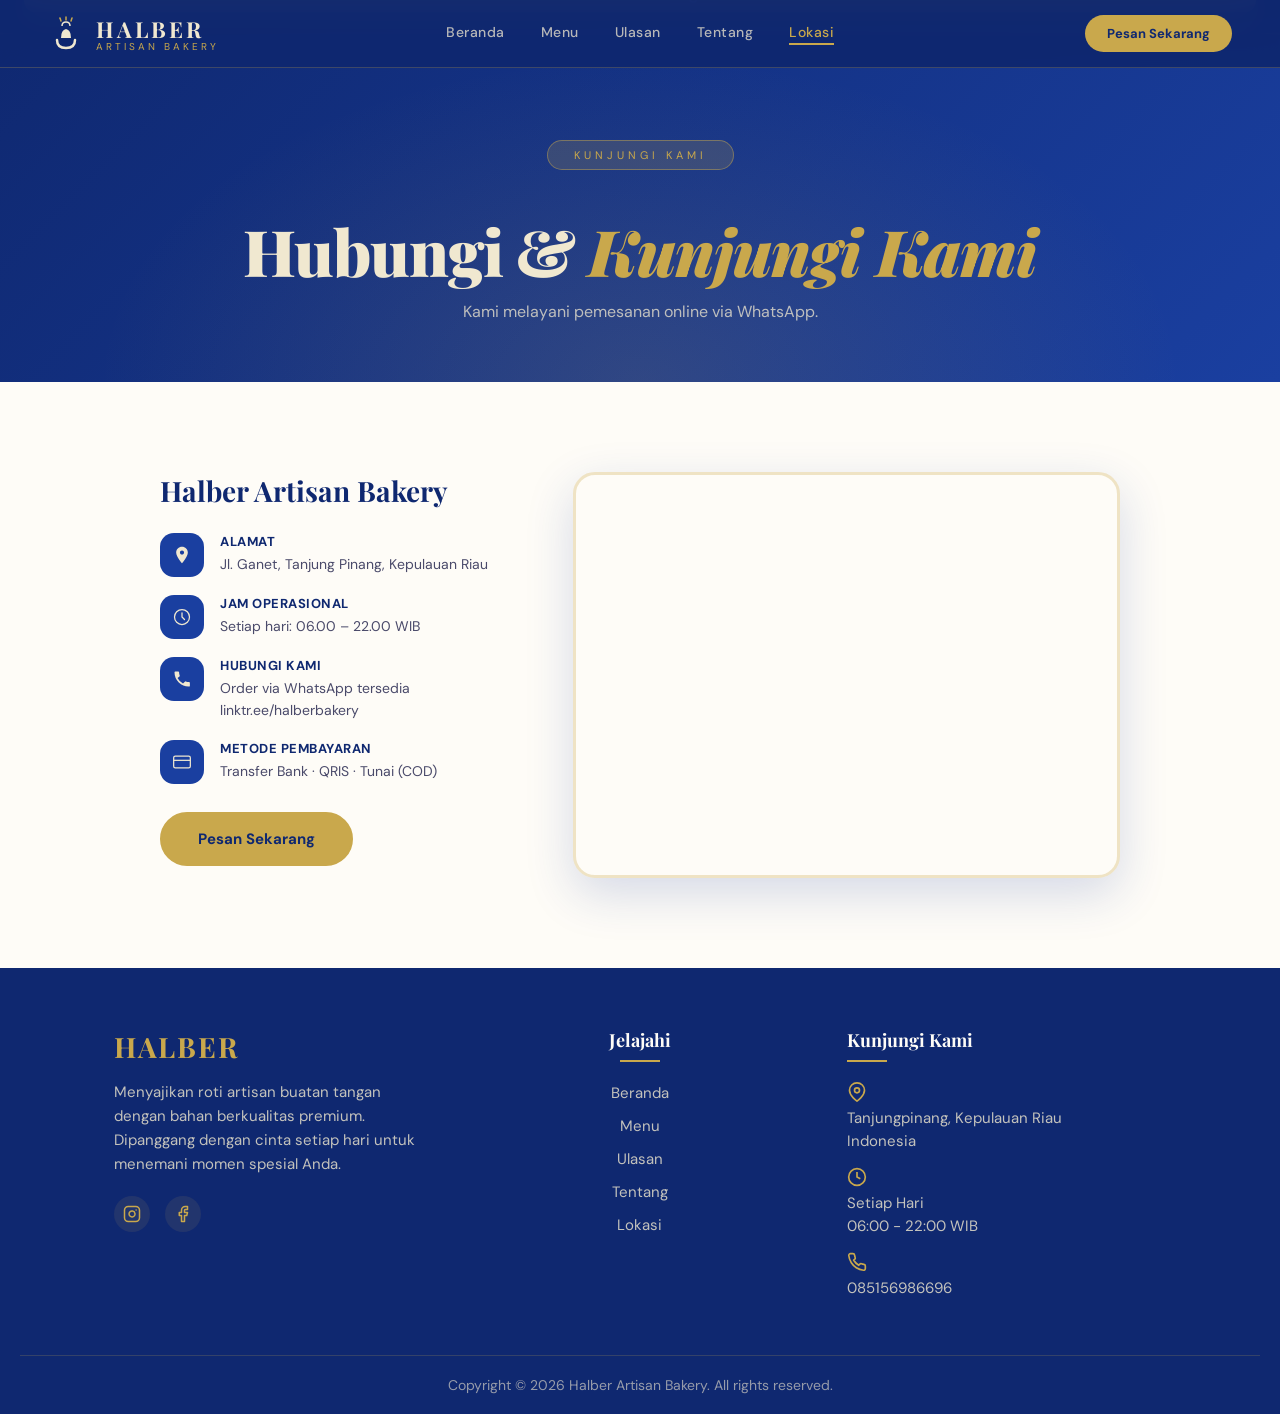
==== halber-bakery/frontend/lokasi.html @ 2d057ca2 "Upload all files" ====
<!DOCTYPE html>
<html lang="id">
<head>
  <meta charset="UTF-8">
  <meta name="viewport" content="width=device-width, initial-scale=1.0">
  <title>Lokasi – Halber Artisan Bakery</title>
  <link href="https://fonts.googleapis.com/css2?family=Playfair+Display:ital,wght@0,400;0,600;0,700;0,900;1,700&family=DM+Sans:wght@300;400;500;600&display=swap" rel="stylesheet">
  <link rel="stylesheet" href="style.css">
</head>
<body>

<div class="page-transition" id="pageTransition"></div>

<!-- ===== NAVBAR ===== -->
<nav id="navbar" class="scrolled">
  <div class="nav-logo">
    <svg viewBox="0 0 36 36" fill="none" xmlns="http://www.w3.org/2000/svg">
      <path d="M9 24 Q9 32 18 32 Q27 32 27 24" stroke="#f0e8d0" stroke-width="2.5" fill="none" stroke-linecap="round"/>
      <path d="M13 22 Q13 14 18 13 Q23 14 23 22" fill="#f0e8d0"/>
      <path d="M14 10 Q14 6 18 6 Q22 6 22 10" stroke="#f0e8d0" stroke-width="1.5" fill="none"/>
      <line x1="13" y1="5" x2="12" y2="2" stroke="#c9a84c" stroke-width="1.5" stroke-linecap="round"/>
      <line x1="18" y1="4" x2="18" y2="1" stroke="#c9a84c" stroke-width="1.5" stroke-linecap="round"/>
      <line x1="23" y1="5" x2="24" y2="2" stroke="#c9a84c" stroke-width="1.5" stroke-linecap="round"/>
    </svg>
    <div>
      <div class="nav-logo-text"><a href="index.html">HALBER</a></div>
      <span class="nav-logo-sub">Artisan Bakery</span>
    </div>
  </div>
  <div class="nav-links">
    <a href="index.html">Beranda</a>
    <a href="menu.html">Menu</a>
    <a href="ulasan.php">Ulasan</a>
    <a href="tentang.html">Tentang</a>
    <a href="lokasi.html" class="active">Lokasi</a>
  </div>
  <a href="menu.html" class="nav-order-btn">Pesan Sekarang</a>
  <button class="hamburger" id="hamburger" onclick="toggleMobileMenu()">
    <span></span><span></span><span></span>
  </button>
</nav>

<!-- Mobile Menu -->
<div class="mobile-menu" id="mobileMenu">
  <a href="index.html" onclick="toggleMobileMenu()">Beranda</a>
  <a href="menu.html" onclick="toggleMobileMenu()">Menu</a>
  <a href="ulasan.php" onclick="toggleMobileMenu()">Ulasan</a>
  <a href="tentang.html" onclick="toggleMobileMenu()">Tentang</a>
  <a href="lokasi.html" onclick="toggleMobileMenu()">Lokasi</a>
  <a href="menu.html" class="mobile-order-btn" onclick="toggleMobileMenu()">Pesan Sekarang</a>
</div>

<!-- ===== PAGE HEADER ===== -->
<div class="page-header">
  <div class="page-header-content">
    <div class="hero-badge">Kunjungi Kami</div>
    <h1 class="page-title">Hubungi &amp; <span>Kunjungi Kami</span></h1>
    <p>Kami melayani pemesanan online via WhatsApp.</p>
  </div>
</div>

<!-- ===== LOKASI ===== -->
<section class="section">
  <div class="lokasi-wrapper">
    <div class="lokasi-info">
      <h3>Halber Artisan Bakery</h3>
      <div class="lokasi-detail">
        <div class="lokasi-row">
          <div class="lokasi-icon">
            <svg viewBox="0 0 24 24" fill="none" width="20" height="20"><path d="M12 2C8.13 2 5 5.13 5 9c0 5.25 7 13 7 13s7-7.75 7-13c0-3.87-3.13-7-7-7zm0 9.5c-1.38 0-2.5-1.12-2.5-2.5s1.12-2.5 2.5-2.5 2.5 1.12 2.5 2.5-1.12 2.5-2.5 2.5z" fill="#f0e8d0"/></svg>
          </div>
          <div class="lokasi-text">
            <strong>Alamat</strong>
            <span>Jl. Ganet, Tanjung Pinang, Kepulauan Riau</span>
          </div>
        </div>
        <div class="lokasi-row">
          <div class="lokasi-icon">
            <svg viewBox="0 0 24 24" fill="none" width="20" height="20"><circle cx="12" cy="12" r="9" stroke="#f0e8d0" stroke-width="1.5"/><path d="M12 7v5l3 3" stroke="#f0e8d0" stroke-width="1.5" stroke-linecap="round"/></svg>
          </div>
          <div class="lokasi-text">
            <strong>Jam Operasional</strong>
            <span>Setiap hari: 06.00 – 22.00 WIB</span>
          </div>
        </div>
        <div class="lokasi-row">
          <div class="lokasi-icon">
            <svg viewBox="0 0 24 24" fill="none" width="20" height="20"><path d="M6.62 10.79a15.05 15.05 0 006.59 6.59l2.2-2.2a1 1 0 011.11-.27c1.22.49 2.55.76 3.93.76a1 1 0 011 1V20a1 1 0 01-1 1A17 17 0 013 4a1 1 0 011-1h3.5a1 1 0 011 1c0 1.38.27 2.71.76 3.93a1 1 0 01-.27 1.11l-2.37 1.75z" fill="#f0e8d0"/></svg>
          </div>
          <div class="lokasi-text">
            <strong>Hubungi Kami</strong>
            <span>Order via WhatsApp tersedia<br>linktr.ee/halberbakery</span>
          </div>
        </div>
        <div class="lokasi-row">
          <div class="lokasi-icon">
            <svg viewBox="0 0 24 24" fill="none" width="20" height="20"><rect x="2" y="5" width="20" height="14" rx="2" stroke="#f0e8d0" stroke-width="1.5"/><path d="M2 10h20" stroke="#f0e8d0" stroke-width="1.5"/></svg>
          </div>
          <div class="lokasi-text">
            <strong>Metode Pembayaran</strong>
            <span>Transfer Bank · QRIS · Tunai (COD)</span>
          </div>
        </div>
      </div>
      <a href="menu.html" class="btn-primary" style="display:inline-flex;margin-top:28px">Pesan Sekarang</a>
    </div>

    <div class="map-container">
      <iframe
        src="https://www.google.com/maps/embed?pb=!1m18!1m12!1m3!1d3989.2922194348907!2d104.5195746!3d0.9304656999999997!2m3!1f0!2f0!3f0!3m2!1i1024!2i768!4f13.1!3m3!1m2!1s0x31d96d0a3938d985%3A0x7a81a70fbbac5094!2sHalber%20Bakery!5e0!3m2!1sen!2sid!4v1778661014169!5m2!1sen!2sid"
        width="600"
        height="450"
        style="border:0;"
        allowfullscreen=""
        loading="lazy"
        referrerpolicy="no-referrer-when-downgrade">
      </iframe>
    </div>
  </div>
</section>

<!-- ===== FOOTER ===== -->
<footer class="footer-v1">
    <div class="footer-v1-container">
        <!-- Kolom 1: Brand -->
        <div class="footer-v1-brand">
            <div class="brand-name">HALBER</div>
            <p>Menyajikan roti artisan buatan tangan dengan bahan berkualitas premium. Dipanggang dengan cinta setiap hari untuk menemani momen spesial Anda.</p>
            <div class="footer-v1-social">
                <a href="https://www.instagram.com/halber.bakery?igsh=eXBrZzNwNzhwYWN6" aria-label="Instagram">
                    <svg viewBox="0 0 24 24" width="18" height="18" stroke="currentColor" stroke-width="2" fill="none" stroke-linecap="round" stroke-linejoin="round"><rect x="2" y="2" width="20" height="20" rx="5" ry="5"></rect><path d="M16 11.37A4 4 0 1 1 12.63 8 4 4 0 0 1 16 11.37z"></path><line x1="17.5" y1="6.5" x2="17.51" y2="6.5"></line></svg>
                </a>
                <a href="#" aria-label="Facebook">
                    <svg viewBox="0 0 24 24" width="18" height="18" stroke="currentColor" stroke-width="2" fill="none" stroke-linecap="round" stroke-linejoin="round"><path d="M18 2h-3a5 5 0 0 0-5 5v3H7v4h3v8h4v-8h3l1-4h-4V7a1 1 0 0 1 1-1h3z"></path></svg>
                </a>
            </div>
        </div>

        <!-- Kolom 2: Tautan Cepat -->
        <div class="footer-v1-col footer-col-middle">
            <h4>Jelajahi</h4>
            <ul class="footer-v1-links">
                <li><a href="index.html">Beranda</a></li>
                <li><a href="menu.html">Menu</a></li>
                <li><a href="ulasan.php">Ulasan</a></li>
                <li><a href="tentang.html">Tentang</a></li>
                <li><a href="lokasi.html">Lokasi</a></li>
            </ul>
        </div>

        <!-- Kolom 3: Kontak & Info -->
        <div class="footer-v1-col">
            <h4>Kunjungi Kami</h4>
            <div class="footer-v1-info">
                <svg viewBox="0 0 24 24"><path d="M21 10c0 7-9 13-9 13s-9-6-9-13a9 9 0 0 1 18 0z"></path><circle cx="12" cy="10" r="3"></circle></svg>
                <p>Tanjungpinang, Kepulauan Riau<br>Indonesia</p>
            </div>
            <div class="footer-v1-info">
                <svg viewBox="0 0 24 24"><circle cx="12" cy="12" r="10"></circle><polyline points="12 6 12 12 16 14"></polyline></svg>
                <p>Setiap Hari<br>06:00 - 22:00 WIB</p>
            </div>
            <div class="footer-v1-info">
                <svg viewBox="0 0 24 24"><path d="M22 16.92v3a2 2 0 0 1-2.18 2 19.79 19.79 0 0 1-8.63-3.07 19.5 19.5 0 0 1-6-6 19.79 19.79 0 0 1-3.07-8.67A2 2 0 0 1 4.11 2h3a2 2 0 0 1 2 1.72 12.84 12.84 0 0 0 .7 2.81 2 2 0 0 1-.45 2.11L8.09 9.91a16 16 0 0 0 6 6l1.27-1.27a2 2 0 0 1 2.11-.45 12.84 12.84 0 0 0 2.81.7A2 2 0 0 1 22 16.92z"></path></svg>
                <p>085156986696</p>
            </div>
        </div>
    </div>

    <div class="footer-v1-bottom">
        <p>Copyright &copy; 2026 Halber Artisan Bakery. All rights reserved.</p>
    </div>
</footer>


<script src="script.js"></script>
</body>
</html>
---- halber-bakery/frontend/style.css ----
/* ============================================================
   VARIABLES & RESET
   ============================================================ */
:root {
  --blue:       #1a3fa0;
  --blue-dark:  #0f2870;
  --blue-light: #2952c8;
  --cream:      #f0e8d0;
  --cream-dark: #d9c99a;
  --gold:       #c9a84c;
  --gold-light: #e8c96a;
  --white:      #fefcf7;
  --text-dark:  #1a1a2e;
  --text-mid:   #4a4a6a;
  --shadow:     0 4px 24px rgba(26, 63, 160, 0.10);
  --shadow-lg:  0 16px 48px rgba(26, 63, 160, 0.18);
}

* {
  margin: 0;
  padding: 0;
  box-sizing: border-box;
}

body {
  font-family: 'DM Sans', sans-serif;
  background: var(--white);
  color: var(--text-dark);
  overflow-x: hidden;
}

::-webkit-scrollbar       { width: 6px; }
::-webkit-scrollbar-track { background: #f0f0f0; }
::-webkit-scrollbar-thumb { background: var(--blue); border-radius: 3px; }

/* ============================================================
   NAVBAR
   ============================================================ */
nav {
  position: fixed;
  top: 0;
  width: 100%;
  z-index: 1000;
  background: rgba(15, 40, 112, 0.97);
  backdrop-filter: blur(14px);
  padding: 14px 48px;
  display: flex;
  align-items: center;
  justify-content: space-between;
  border-bottom: 1px solid rgba(201, 168, 76, 0.25);
  transition: all 0.3s;
}
nav.scrolled {
  background: rgba(10, 28, 80, 0.99);
  box-shadow: 0 4px 24px rgba(0, 0, 0, 0.25);
}

.nav-logo {
  display: flex;
  align-items: center;
  gap: 12px;
  cursor: pointer;
}
.nav-logo svg { width: 36px; height: 36px; }

.nav-logo-text {
  font-family: 'Playfair Display', serif;
  color: var(--cream);
  font-size: 22px;
  font-weight: 700;
  letter-spacing: 3px;
}
.nav-logo-text a { text-decoration: none; color: inherit; }

.nav-logo-sub {
  color: var(--gold);
  font-size: 10px;
  letter-spacing: 3px;
  text-transform: uppercase;
  display: block;
  margin-top: -4px;
}

.nav-links {
  display: flex;
  gap: 36px;
  position: absolute;
  left: 50%;
  transform: translateX(-50%);
}
.nav-links a {
  color: rgba(240, 232, 208, 0.75);
  text-decoration: none;
  font-size: 14px;
  font-weight: 500;
  letter-spacing: 0.5px;
  transition: color 0.2s;
  position: relative;
  padding-bottom: 4px;
}
.nav-links a::after {
  content: '';
  position: absolute;
  bottom: 0;
  left: 0;
  width: 0;
  height: 2px;
  background: var(--gold);
  transition: width 0.25s;
}
.nav-links a:hover::after,
.nav-links a.active::after { width: 100%; }
.nav-links a:hover,
.nav-links a.active       { color: var(--gold); }

.nav-order-btn {
  background: var(--gold);
  color: var(--blue-dark);
  padding: 10px 22px;
  border-radius: 30px;
  font-weight: 700;
  font-size: 13px;
  text-decoration: none;
  transition: all 0.2s;
  white-space: nowrap;
}
.nav-order-btn:hover {
  background: var(--gold-light);
  transform: translateY(-1px);
}

/* Hamburger */
.hamburger {
  display: none;
  flex-direction: column;
  gap: 5px;
  background: none;
  border: none;
  cursor: pointer;
  padding: 4px;
}
.hamburger span {
  display: block;
  width: 24px;
  height: 2px;
  background: var(--cream);
  border-radius: 2px;
  transition: all 0.3s;
}
.hamburger.open span:nth-child(1) { transform: rotate(45deg) translate(5px, 5px); }
.hamburger.open span:nth-child(2) { opacity: 0; }
.hamburger.open span:nth-child(3) { transform: rotate(-45deg) translate(5px, -5px); }

/* Mobile Menu */
.mobile-menu {
  position: fixed;
  top: 68px;
  left: 0;
  right: 0;
  z-index: 999;
  background: var(--blue-dark);
  padding: 20px 24px;
  display: flex;
  flex-direction: column;
  gap: 12px;
  transform: translateY(-110%);
  transition: transform 0.3s ease;
  border-bottom: 2px solid rgba(201, 168, 76, 0.3);
}
.mobile-menu.open { transform: translateY(0); }
.mobile-menu a {
  color: var(--cream);
  text-decoration: none;
  font-size: 16px;
  font-weight: 500;
  padding: 8px 0;
  border-bottom: 1px solid rgba(255, 255, 255, 0.08);
}

.mobile-order-btn {
  background: var(--gold);
  color: var(--blue-dark);
  border: none;
  cursor: pointer;
  padding: 12px 20px;
  border-radius: 12px;
  font-weight: 700;
  font-size: 15px;
  text-align: center;
  text-decoration: none;
  margin-top: 4px;
  font-family: 'DM Sans', sans-serif;
}

/* ============================================================
   HERO (Homepage)
   ============================================================ */
.hero-section {
  min-height: 100vh;
  display: flex;
  align-items: center;
  justify-content: center;
  text-align: center;
  position: relative;
  overflow: hidden;
  padding-top: 70px;
  background: none;
}

.hero-photo-bg {
  position: absolute;
  inset: 0;
  z-index: 0;
  overflow: hidden;
}
.hero-photo-bg img {
  width: 100%;
  height: 100%;
  object-fit: cover;
  object-position: center;
  display: block;
}

.hero-overlay {
  position: absolute;
  inset: 0;
  background: linear-gradient(
    135deg,
    rgba(10, 25, 70, 0.82) 0%,
    rgba(15, 40, 112, 0.72) 50%,
    rgba(0, 0, 0, 0.55) 100%
  );
}

.hero-content {
  position: relative;
  z-index: 2;
  max-width: 700px;
  padding: 40px 20px;
  color: white;
}

.hero-badge {
  display: inline-block;
  background: rgba(201, 168, 76, 0.18);
  border: 1px solid rgba(201, 168, 76, 0.45);
  color: var(--gold);
  font-size: 11px;
  letter-spacing: 5px;
  text-transform: uppercase;
  padding: 7px 26px;
  border-radius: 30px;
  margin-bottom: 26px;
  animation: fadeInDown 0.8s ease both;
}

.hero-content h1 {
  font-family: 'Playfair Display', serif;
  color: var(--cream);
  font-size: clamp(48px, 8vw, 90px);
  line-height: 1.05;
  font-weight: 900;
  letter-spacing: -2px;
  margin-bottom: 22px;
  animation: fadeInUp 0.9s ease 0.1s both;
}
.hero-content h1 .text-gold {
  color: var(--gold);
  font-style: italic;
}

.hero-content p {
  color: rgba(240, 232, 208, 0.85);
  font-size: 17px;
  line-height: 1.75;
  margin-bottom: 40px;
  animation: fadeInUp 0.9s ease 0.2s both;
}

/* Hero meta strip */
.hero-meta {
  display: flex;
  align-items: center;
  gap: 10px;
  justify-content: center;
  margin-bottom: 36px;
  flex-wrap: wrap;
  animation: fadeInUp 0.9s ease 0.25s both;
}
.hero-meta-item {
  color: rgba(240, 232, 208, 0.85);
  font-size: 13px;
  font-weight: 500;
  letter-spacing: 0.5px;
}
.hero-meta-dot {
  color: var(--gold);
  font-size: 18px;
  line-height: 1;
}

.hero-actions {
  display: flex;
  gap: 16px;
  justify-content: center;
  flex-wrap: wrap;
  animation: fadeInUp 0.9s ease 0.3s both;
}

.hero-scroll {
  position: absolute;
  bottom: 28px;
  left: 50%;
  transform: translateX(-50%);
  color: rgba(240, 232, 208, 0.4);
  font-size: 11px;
  letter-spacing: 4px;
  text-transform: uppercase;
  display: flex;
  flex-direction: column;
  align-items: center;
  gap: 8px;
  z-index: 2;
}
.scroll-dot { animation: scrollDot 2s ease-in-out infinite; }
@keyframes scrollDot {
  0%, 100% { transform: translateY(0);   opacity: 1; }
  50%       { transform: translateY(8px); opacity: 0.4; }
}

/* ============================================================
   BUTTONS
   ============================================================ */
.btn-primary {
  background: var(--gold);
  color: var(--blue-dark);
  padding: 15px 36px;
  border-radius: 50px;
  font-weight: 700;
  font-size: 15px;
  text-decoration: none;
  display: inline-flex;
  align-items: center;
  gap: 8px;
  transition: all 0.25s;
  border: 2px solid var(--gold);
}
.btn-primary:hover {
  background: transparent;
  color: var(--gold);
  transform: translateY(-2px);
  box-shadow: 0 8px 24px rgba(201, 168, 76, 0.3);
}

.btn-secondary {
  background: transparent;
  color: var(--cream);
  padding: 15px 36px;
  border-radius: 50px;
  font-weight: 600;
  font-size: 15px;
  text-decoration: none;
  border: 2px solid rgba(240, 232, 208, 0.4);
  display: inline-flex;
  align-items: center;
  gap: 8px;
  transition: all 0.25s;
}
.btn-secondary:hover {
  border-color: var(--cream);
  background: rgba(240, 232, 208, 0.1);
}

/* ============================================================
   STATS (Homepage)
   ============================================================ */
.stats-section {
  background: var(--blue-dark);
  border-top: 1px solid rgba(201, 168, 76, 0.2);
  border-bottom: 1px solid rgba(201, 168, 76, 0.2);
}
.stats-grid {
  max-width: 900px;
  margin: 0 auto;
  padding: 48px 40px;
  display: grid;
  grid-template-columns: repeat(4, 1fr);
  gap: 20px;
}
.stat-item {
  text-align: center;
  padding: 20px;
}
.stat-number {
  font-family: 'Playfair Display', serif;
  font-size: 2.8rem;
  font-weight: 900;
  color: var(--gold);
  display: block;
  line-height: 1;
}
.stat-label {
  color: rgba(240, 232, 208, 0.7);
  font-size: 13px;
  margin-top: 8px;
  letter-spacing: 1px;
  text-transform: uppercase;
}

/* ============================================================
   SECTIONS (shared)
   ============================================================ */
.section { padding: 90px 48px; }

.section-title {
  font-family: 'Playfair Display', serif;
  font-size: clamp(30px, 4.5vw, 52px);
  font-weight: 700;
  text-align: center;
  margin-bottom: 10px;
  color: var(--blue-dark);
}
.section-title span {
  color: var(--gold);
  font-style: italic;
}

.section-sub {
  text-align: center;
  color: var(--text-mid);
  font-size: 16px;
  margin-bottom: 50px;
}

.divider {
  width: 60px;
  height: 3px;
  background: linear-gradient(90deg, var(--gold), var(--cream-dark));
  border-radius: 2px;
  margin: 14px auto 48px;
}

/* ============================================================
   FEATURED MENU (Homepage)
   ============================================================ */
.featured-section { background: var(--white); }

.featured-grid {
  max-width: 1100px;
  margin: 0 auto;
  display: grid;
  grid-template-columns: repeat(3, 1fr);
  gap: 28px;
}

.featured-card {
  background: white;
  border-radius: 22px;
  overflow: hidden;
  box-shadow: var(--shadow);
  transition: all 0.3s;
  border: 1px solid rgba(26, 63, 160, 0.07);
}
.featured-card:hover {
  transform: translateY(-8px);
  box-shadow: var(--shadow-lg);
}

.featured-img-wrap {
  height: 220px;
  overflow: hidden;
  position: relative;
}
.featured-img-wrap img {
  width: 100%;
  height: 100%;
  object-fit: cover;
  transition: transform 0.5s ease;
  display: block;
}
.featured-card:hover .featured-img-wrap img { transform: scale(1.06); }

.tag-bestseller {
  position: absolute;
  top: 14px;
  right: 14px;
  background: var(--gold);
  color: var(--blue-dark);
  font-size: 10px;
  font-weight: 700;
  letter-spacing: 1px;
  padding: 4px 12px;
  border-radius: 20px;
  text-transform: uppercase;
}

.featured-body { padding: 22px 24px; }

.feat-name {
  font-family: 'Playfair Display', serif;
  font-size: 19px;
  font-weight: 700;
  color: var(--blue-dark);
  margin-bottom: 8px;
}
.feat-desc {
  font-size: 13px;
  color: var(--text-mid);
  line-height: 1.6;
  margin-bottom: 14px;
}
.feat-price {
  font-size: 20px;
  font-weight: 700;
  color: var(--blue);
  margin-bottom: 16px;
}
.feat-btn {
  display: inline-block;
  color: var(--blue);
  font-weight: 700;
  font-size: 14px;
  text-decoration: none;
  padding: 8px 0;
  border-bottom: 2px solid var(--blue);
  transition: all 0.2s;
}
.feat-btn:hover {
  color: var(--gold);
  border-color: var(--gold);
}

/* ============================================================
   WHY SECTION
   ============================================================ */
.why-section {
  background: linear-gradient(135deg, var(--blue-dark) 0%, var(--blue) 100%);
  padding: 90px 40px;
}
.why-inner {
  max-width: 1100px;
  margin: 0 auto;
}
.why-grid {
  display: grid;
  grid-template-columns: repeat(3, 1fr);
  gap: 24px;
  margin-top: 48px;
}

.why-card {
  background: rgba(255, 255, 255, 0.06);
  border: 1px solid rgba(201, 168, 76, 0.2);
  border-radius: 20px;
  padding: 32px 24px;
  text-align: center;
  transition: all 0.3s;
}
.why-card:hover {
  background: rgba(255, 255, 255, 0.1);
  transform: translateY(-4px);
}

.why-icon-svg {
  width: 52px;
  height: 52px;
  background: rgba(201, 168, 76, 0.12);
  border: 1px solid rgba(201, 168, 76, 0.3);
  border-radius: 50%;
  display: flex;
  align-items: center;
  justify-content: center;
  margin: 0 auto 18px;
}
.why-icon-svg svg { width: 26px; height: 26px; }

.why-card h3 {
  font-family: 'Playfair Display', serif;
  color: var(--cream);
  font-size: 18px;
  margin-bottom: 10px;
}
.why-card p {
  color: rgba(240, 232, 208, 0.7);
  font-size: 13px;
  line-height: 1.7;
}

/* ============================================================
   PAGE HEADER (inner pages)
   ============================================================ */
.page-header {
  min-height: 300px;
  padding: 140px 40px 60px;
  background: linear-gradient(135deg, var(--blue-dark) 0%, var(--blue) 100%);
  display: flex;
  align-items: center;
  justify-content: center;
  text-align: center;
  position: relative;
  overflow: hidden;
}
.page-header::before {
  content: '';
  position: absolute;
  inset: 0;
  background: radial-gradient(ellipse at 50% 100%, rgba(201, 168, 76, 0.15) 0%, transparent 60%);
}

.page-header-content {
  position: relative;
  z-index: 1;
}

.page-title {
  font-family: 'Playfair Display', serif;
  color: var(--cream);
  font-size: clamp(36px, 6vw, 64px);
  font-weight: 900;
  margin: 12px 0 8px;
  letter-spacing: -1px;
}
.page-title span { color: var(--gold); font-style: italic; }

.page-header p            { color: rgba(240, 232, 208, 0.75); font-size: 16px; }
.page-header .hero-badge  { letter-spacing: 4px; }

/* ============================================================
   ULASAN PAGE
   ============================================================ */
.review-container {
  max-width: 900px;
  margin: 0 auto;
  padding: 60px 20px;
}

.ulasan-form-box {
  background: white;
  border-radius: 22px;
  padding: 36px;
  margin-bottom: 48px;
  box-shadow: var(--shadow);
  border: 1px solid rgba(26, 63, 160, 0.07);
}
.ulasan-form-box h2 {
  font-family: 'Playfair Display', serif;
  font-size: 28px;
  color: var(--blue-dark);
  margin-bottom: 8px;
}
.ulasan-form-box p {
  color: var(--text-mid);
  font-size: 14px;
  margin-bottom: 24px;
}

.form-group { margin-bottom: 18px; }
.form-group label {
  display: block;
  font-weight: 600;
  font-size: 13px;
  color: var(--blue-dark);
  margin-bottom: 6px;
  text-transform: uppercase;
  letter-spacing: 0.5px;
}
.form-group input,
.form-group select,
.form-group textarea {
  width: 100%;
  padding: 12px 16px;
  border: 1.5px solid #dde3f0;
  border-radius: 10px;
  font-family: 'DM Sans', sans-serif;
  font-size: 14px;
  color: var(--blue-dark);
  background: #fafbff;
  outline: none;
  transition: border-color 0.2s;
}
.form-group select {
  box-sizing: border-box;
  max-width: 100%;
}
.form-group input:focus,
.form-group select:focus,
.form-group textarea:focus { border-color: var(--blue); }
.form-group textarea { min-height: 110px; resize: vertical; }

.btn-submit {
  background: var(--blue-dark);
  color: var(--cream);
  padding: 13px 36px;
  border-radius: 12px;
  border: none;
  font-family: 'DM Sans', sans-serif;
  font-size: 14px;
  font-weight: 700;
  cursor: pointer;
  transition: all 0.2s;
}
.btn-submit:hover {
  background: var(--blue);
  transform: translateY(-1px);
}

.ulasan-list-title {
  font-family: 'Playfair Display', serif;
  font-size: 28px;
  color: var(--blue-dark);
  margin-bottom: 24px;
}

.ulasan-card {
  background: white;
  border-radius: 18px;
  padding: 24px 28px;
  box-shadow: var(--shadow);
  border: 1px solid rgba(26, 63, 160, 0.06);
  margin-bottom: 20px;
  transition: all 0.3s;
}
.ulasan-card:hover {
  transform: translateY(-4px);
  box-shadow: var(--shadow-lg);
}

.ulasan-star { color: var(--gold); font-size: 20px; margin-bottom: 10px; }
.ulasan-text { font-size: 15px; color: var(--text-mid); line-height: 1.7; margin-bottom: 14px; font-style: italic; }
.ulasan-name { font-weight: 700; font-size: 14px; color: var(--blue-dark); }
.ulasan-date { font-size: 12px; color: #aaa; margin-top: 2px; }
.no-ulasan   { text-align: center; color: #aaa; padding: 40px 0; font-size: 15px; }

/* ============================================================
   TENTANG PAGE
   ============================================================ */
.about-grid {
  max-width: 1100px;
  margin: 0 auto;
  display: grid;
  grid-template-columns: 1fr 1.5fr;
  gap: 60px;
  align-items: center;
}

.about-logo-wrap {
  display: flex;
  justify-content: center;
  align-items: center;
  background: linear-gradient(135deg, var(--blue-dark) 0%, var(--blue) 100%);
  border-radius: 28px;
  padding: 60px;
  border: 2px solid rgba(201, 168, 76, 0.2);
  box-shadow: var(--shadow-lg);
}

.about-bread-svg {
  width: 180px;
  height: 180px;
  animation: floatMascot 4s ease-in-out infinite;
}
@keyframes floatMascot {
  0%, 100% { transform: translateY(0) rotate(-2deg); }
  50%       { transform: translateY(-16px) rotate(2deg); }
}

.about-text h3 {
  font-family: 'Playfair Display', serif;
  font-size: 34px;
  color: var(--blue-dark);
  margin-bottom: 18px;
}
.about-text p {
  font-size: 15px;
  line-height: 1.85;
  color: var(--text-mid);
  margin-bottom: 18px;
}

.about-pills { display: flex; flex-wrap: wrap; gap: 10px; margin-top: 8px; }
.pill {
  background: rgba(201, 168, 76, 0.1);
  border: 1px solid rgba(201, 168, 76, 0.4);
  color: var(--gold);
  font-size: 13px;
  padding: 6px 18px;
  border-radius: 20px;
  font-weight: 600;
}

.values-section { background: #f7f9ff; }
.values-grid {
  display: grid;
  grid-template-columns: repeat(2, 1fr);
  gap: 24px;
  max-width: 900px;
  margin: 0 auto;
}

.value-card {
  background: white;
  border-radius: 20px;
  padding: 32px 28px;
  box-shadow: var(--shadow);
  border: 1px solid rgba(26, 63, 160, 0.06);
  transition: all 0.3s;
}
.value-card:hover {
  transform: translateY(-5px);
  box-shadow: var(--shadow-lg);
}

.value-num {
  font-family: 'Playfair Display', serif;
  font-size: 3.5rem;
  font-weight: 900;
  color: rgba(201, 168, 76, 0.2);
  line-height: 1;
  margin-bottom: 10px;
}
.value-card h3 {
  font-family: 'Playfair Display', serif;
  font-size: 20px;
  color: var(--blue-dark);
  margin-bottom: 10px;
}
.value-card p {
  font-size: 14px;
  color: var(--text-mid);
  line-height: 1.7;
}

.cta-section {
  background: linear-gradient(135deg, var(--blue-dark) 0%, var(--blue) 100%);
  padding: 80px 40px;
  text-align: center;
}
.cta-inner h2 {
  font-family: 'Playfair Display', serif;
  color: var(--cream);
  font-size: 42px;
  margin-bottom: 12px;
}
.cta-inner p {
  color: rgba(240, 232, 208, 0.75);
  font-size: 16px;
  margin-bottom: 32px;
}

/* ============================================================
   LOKASI PAGE
   ============================================================ */
.lokasi-wrapper {
  max-width: 960px;
  margin: 0 auto;
  display: grid;
  grid-template-columns: 1fr 1.5fr;
  gap: 48px;
  align-items: start;
}

.lokasi-info h3 {
  font-family: 'Playfair Display', serif;
  font-size: 28px;
  color: var(--blue-dark);
  margin-bottom: 24px;
}

.lokasi-detail { display: flex; flex-direction: column; gap: 18px; }
.lokasi-row    { display: flex; gap: 16px; align-items: flex-start; }

.lokasi-icon {
  width: 44px;
  height: 44px;
  background: var(--blue);
  color: white;
  border-radius: 14px;
  display: flex;
  align-items: center;
  justify-content: center;
  font-size: 18px;
  flex-shrink: 0;
}
.lokasi-text strong {
  display: block;
  font-size: 13px;
  font-weight: 700;
  color: var(--blue-dark);
  margin-bottom: 3px;
  text-transform: uppercase;
  letter-spacing: 0.5px;
}
.lokasi-text span {
  font-size: 14px;
  color: var(--text-mid);
  line-height: 1.6;
}

.map-container {
  border-radius: 22px;
  overflow: hidden;
  box-shadow: var(--shadow-lg);
  border: 3px solid rgba(201, 168, 76, 0.3);
}
.map-container iframe {
  display: block;
  width: 100%;
  height: 400px;
}

/* ============================================================
   FOOTER
   ============================================================ */
.footer-v1 {
  background-color: var(--blue-dark);
  color: var(--cream);
  padding: 60px 20px 20px;
  font-family: 'DM Sans', sans-serif;
  margin-top: auto;
}

.footer-v1-container {
  max-width: 1100px;
  margin: 0 auto;
  display: grid;
  grid-template-columns: 1fr 1fr 1fr;
  gap: 48px;
  margin-bottom: 40px;
  align-items: start;
  padding: 0 24px;
}

.footer-v1-col.footer-col-middle {
  text-align: center;
  justify-self: center;
  width: 100%;
}
.footer-v1-col.footer-col-middle h4::after {
  left: 50%;
  transform: translateX(-50%);
}
.footer-v1-col.footer-col-middle .footer-v1-links { text-align: center; }

.footer-v1-brand .brand-name {
  font-family: 'Playfair Display', serif;
  font-size: 28px;
  font-weight: 700;
  color: var(--gold);
  margin-bottom: 15px;
  letter-spacing: 2px;
}
.footer-v1-brand p {
  font-size: 15px;
  line-height: 1.6;
  color: rgba(240, 232, 208, 0.8);
  margin-bottom: 20px;
}

.footer-v1-social {
  display: flex;
  gap: 15px;
}
.footer-v1-social a {
  display: flex;
  align-items: center;
  justify-content: center;
  width: 36px;
  height: 36px;
  border-radius: 50%;
  background-color: rgba(201, 168, 76, 0.1);
  color: var(--gold);
  text-decoration: none;
  transition: all 0.3s ease;
}
.footer-v1-social a:hover {
  background-color: var(--gold);
  color: var(--blue-dark);
  transform: translateY(-3px);
}

.footer-v1-col h4 {
  font-family: 'Playfair Display', serif;
  font-size: 18px;
  color: var(--white);
  margin-bottom: 20px;
  position: relative;
  padding-bottom: 10px;
}
.footer-v1-col h4::after {
  content: '';
  position: absolute;
  left: 0;
  bottom: 0;
  width: 40px;
  height: 2px;
  background-color: var(--gold);
}

.footer-v1-links {
  list-style: none;
  padding: 0;
  margin: 0;
}
.footer-v1-links li { margin-bottom: 12px; }
.footer-v1-links a {
  color: rgba(240, 232, 208, 0.8);
  text-decoration: none;
  font-size: 15px;
  transition: color 0.3s ease;
  display: inline-block;
}
.footer-v1-links a:hover {
  color: var(--gold);
  transform: translateX(5px);
}

.footer-v1-info p {
  display: flex;
  align-items: flex-start;
  gap: 10px;
  font-size: 15px;
  color: rgba(240, 232, 208, 0.8);
  margin-bottom: 15px;
  line-height: 1.5;
}
.footer-v1-info svg {
  width: 20px;
  height: 20px;
  fill: none;
  stroke: var(--gold);
  stroke-width: 2;
  flex-shrink: 0;
}

.footer-v1-bottom {
  text-align: center;
  padding-top: 20px;
  border-top: 1px solid rgba(201, 168, 76, 0.2);
}
.footer-v1-bottom p {
  font-size: 14px;
  color: rgba(240, 232, 208, 0.6);
  margin: 0;
}

/* ============================================================
   PAGE TRANSITION
   ============================================================ */
.page-transition {
  position: fixed;
  inset: 0;
  background: var(--blue-dark);
  z-index: 9999;
  pointer-events: none;
  opacity: 1;
  transition: opacity 0.4s ease;
}

/* ============================================================
   ANIMATIONS
   ============================================================ */
@keyframes fadeInDown {
  from { opacity: 0; transform: translateY(-24px); }
  to   { opacity: 1; transform: translateY(0); }
}
@keyframes fadeInUp {
  from { opacity: 0; transform: translateY(36px); }
  to   { opacity: 1; transform: translateY(0); }
}

/* Scroll Reveal */
.reveal {
  opacity: 0;
  transform: translateY(28px);
  transition: opacity 0.6s ease, transform 0.6s ease;
}
.reveal.visible { opacity: 1; transform: translateY(0); }
.why-grid .reveal:nth-child(2) { transition-delay: 0.1s; }
.why-grid .reveal:nth-child(3) { transition-delay: 0.2s; }

/* ============================================================
   RESPONSIVE
   ============================================================ */
@media (max-width: 1024px) {
  .why-grid      { grid-template-columns: repeat(2, 1fr); }
  .about-grid    { grid-template-columns: 1fr; gap: 32px; }
  .values-grid   { grid-template-columns: 1fr; }
  .featured-grid { grid-template-columns: repeat(2, 1fr); }
}

@media (max-width: 768px) {
  nav { padding: 12px 20px; }
  .nav-links, .nav-order-btn { display: none; }
  .hamburger { display: flex; }

  .section       { padding: 60px 20px; }
  .stats-grid    { grid-template-columns: repeat(2, 1fr); }
  .why-grid      { grid-template-columns: 1fr; gap: 16px; }
  .featured-grid { grid-template-columns: 1fr; }
  .lokasi-wrapper { grid-template-columns: 1fr; gap: 28px; }
  .about-logo-wrap { padding: 36px; }
  .page-header   { padding: 120px 24px 50px; }

  .footer-v1-container {
    grid-template-columns: 1fr;
  }
  .footer-v1-col.footer-col-middle {
    text-align: left;
  }
  .footer-v1-col.footer-col-middle h4::after {
    left: 0;
    transform: none;
  }
  .footer-v1-col.footer-col-middle .footer-v1-links {
    text-align: left;
  }
}

@media (max-width: 480px) {
  .hero-content h1 { font-size: 2.8rem; }
  .stats-grid      { grid-template-columns: repeat(2, 1fr); gap: 12px; }
}

/* ============================================================
   MENU PAGE — Navbar Cart Button, Slide Cart Panel
   ============================================================ */

/* NAVBAR CART BUTTON */
.hb-nav-right {
  display: flex;
  align-items: center;
  gap: 14px;
}

.hb-cart-btn {
  background: transparent;
  border: none;
  cursor: pointer;
  position: relative;
  display: flex;
  align-items: center;
  justify-content: center;
  padding: 8px;
  border-radius: 50%;
  transition: background 0.2s;
}
.hb-cart-btn:hover {
  background: rgba(201, 168, 76, 0.12);
  transform: none;
}
.hb-cart-btn .hb-cart-icon {
  width: 28px;
  height: 28px;
  color: var(--gold);
}

.hb-cart-badge {
  position: absolute;
  top: -2px;
  right: -4px;
  background: #ee4d2d;
  color: #fff;
  border-radius: 50%;
  min-width: 22px;
  height: 22px;
  display: flex;
  align-items: center;
  justify-content: center;
  font-size: 11px;
  font-weight: 800;
  padding: 0 4px;
  border: 2px solid var(--blue-dark);
  line-height: 1;
  box-shadow: 0 1px 4px rgba(0, 0, 0, 0.3);
}

.hb-cart-exit-btn {
  background: transparent;
  border: 2px solid var(--gold);
  color: var(--gold);
  border-radius: 30px;
  padding: 7px 16px 7px 14px;
  font-family: 'DM Sans', sans-serif;
  font-size: 13px;
  font-weight: 700;
  cursor: pointer;
  display: flex;
  align-items: center;
  gap: 7px;
  transition: all 0.2s;
  white-space: nowrap;
}
.hb-cart-exit-btn:hover {
  background: rgba(201, 168, 76, 0.15);
  transform: translateY(-1px);
}

.mobile-cart-exit-btn {
  background: transparent;
  border: 2px solid var(--gold);
  color: var(--gold);
  border-radius: 30px;
  padding: 10px 20px;
  font-family: 'DM Sans', sans-serif;
  font-size: 14px;
  font-weight: 700;
  cursor: pointer;
  display: flex;
  align-items: center;
  justify-content: center;
  gap: 8px;
  width: 100%;
  margin-top: 8px;
  transition: all 0.2s;
}

/* MENU SECTION */
.hb-menu-section {
  max-width: 1300px;
  margin: 0 auto;
  padding: 44px 28px 80px;
}

/* FILTERS */
.hb-filter-wrap {
  display: flex;
  gap: 10px;
  flex-wrap: wrap;
  justify-content: center;
  margin-bottom: 36px;
}
.hb-filter-btn {
  background: transparent;
  color: var(--text-mid);
  border: 1.5px solid #d0d0e8;
  border-radius: 30px;
  padding: 8px 18px;
  font-family: 'DM Sans', sans-serif;
  font-size: 13px;
  font-weight: 500;
  cursor: pointer;
  transition: all 0.2s;
}
.hb-filter-btn:hover {
  border-color: var(--blue);
  color: var(--blue);
}
.hb-filter-btn.active {
  background: var(--blue-dark);
  color: var(--cream);
  border-color: var(--blue-dark);
}

/* MENU GRID */
.hb-menu-grid {
  display: grid;
  grid-template-columns: repeat(auto-fill, minmax(240px, 1fr));
  gap: 24px;
}

/* MENU CARD */
.hb-card {
  background: #fff;
  border-radius: 18px;
  border: 1px solid #e8e8f4;
  overflow: hidden;
  transition: all 0.28s;
  display: flex;
  flex-direction: column;
  box-shadow: 0 2px 12px rgba(26, 63, 160, 0.06);
}
.hb-card:hover {
  transform: translateY(-6px);
  box-shadow: var(--shadow-lg);
}

.hb-card-img {
  position: relative;
  overflow: hidden;
  aspect-ratio: 4/3;
}
.hb-card-img img {
  width: 100%;
  height: 100%;
  object-fit: cover;
  transition: transform 0.4s;
  display: block;
}
.hb-card:hover .hb-card-img img { transform: scale(1.06); }

.hb-card-badge {
  position: absolute;
  top: 10px;
  left: 10px;
  background: var(--gold);
  color: var(--blue-dark);
  font-size: 10px;
  font-weight: 700;
  letter-spacing: 1px;
  text-transform: uppercase;
  padding: 4px 10px;
  border-radius: 20px;
}

.hb-card-body {
  padding: 16px 18px 18px;
  flex: 1;
  display: flex;
  flex-direction: column;
}
.hb-card-name {
  font-family: 'Playfair Display', serif;
  font-size: 16px;
  font-weight: 700;
  color: var(--blue);
  margin-bottom: 6px;
  line-height: 1.3;
}
.hb-card-desc {
  color: #6a6a8a;
  font-size: 12.5px;
  line-height: 1.6;
  flex: 1;
  margin-bottom: 14px;
}
.hb-card-footer {
  display: flex;
  align-items: center;
  justify-content: space-between;
  margin-top: auto;
}
.hb-card-price { font-size: 18px; font-weight: 700; color: var(--blue); }

.hb-add-btn {
  background: var(--blue);
  color: #fff;
  border: none;
  border-radius: 50%;
  width: 38px;
  height: 38px;
  font-size: 22px;
  cursor: pointer;
  display: flex;
  align-items: center;
  justify-content: center;
  line-height: 1;
  transition: all 0.2s;
}
.hb-add-btn:hover {
  background: var(--gold);
  color: var(--blue-dark);
  transform: scale(1.1);
}

/* CART OVERLAY */
.hb-cart-overlay {
  position: fixed;
  inset: 0;
  background: rgba(10, 20, 60, 0.45);
  z-index: 200;
  opacity: 0;
  pointer-events: none;
  transition: opacity 0.3s;
}
.hb-cart-overlay.open { opacity: 1; pointer-events: all; }

/* CART PANEL */
.hb-cart-panel {
  position: fixed;
  top: 0;
  right: 0;
  bottom: 0;
  width: 390px;
  max-width: 100vw;
  background: var(--white);
  z-index: 300;
  display: flex;
  flex-direction: column;
  transform: translateX(100%);
  transition: transform 0.32s cubic-bezier(0.4, 0, 0.2, 1);
  box-shadow: -8px 0 40px rgba(10, 28, 80, 0.18);
}
.hb-cart-panel.open { transform: translateX(0); }

.hb-cart-panel-header {
  background: var(--blue-dark);
  color: var(--cream);
  padding: 20px 22px;
  display: flex;
  align-items: center;
  justify-content: space-between;
  border-bottom: 2px solid rgba(201, 168, 76, 0.3);
  flex-shrink: 0;
}
.hb-cart-panel-header h3 {
  font-family: 'Playfair Display', serif;
  font-size: 20px;
  font-weight: 700;
}

.hb-cart-close {
  background: rgba(255, 255, 255, 0.12);
  border: none;
  color: var(--cream);
  width: 32px;
  height: 32px;
  border-radius: 50%;
  cursor: pointer;
  font-size: 18px;
  display: flex;
  align-items: center;
  justify-content: center;
  transition: background 0.2s;
}
.hb-cart-close:hover { background: rgba(255, 255, 255, 0.25); }

.hb-cart-body {
  flex: 1;
  overflow-y: auto;
  padding: 16px 20px;
}
.hb-cart-empty {
  color: #aaa;
  font-style: italic;
  text-align: center;
  padding: 40px 0;
  font-size: 13px;
}

.hb-cart-item {
  display: flex;
  align-items: center;
  gap: 12px;
  padding: 12px 0;
  border-bottom: 1px solid #f0f0f8;
}
.hb-cart-item-thumb {
  width: 52px;
  height: 52px;
  border-radius: 10px;
  object-fit: cover;
  flex-shrink: 0;
}
.hb-cart-item-info { flex: 1; min-width: 0; }
.hb-cart-item-name {
  font-size: 13px;
  font-weight: 600;
  color: var(--blue);
  line-height: 1.3;
  margin-bottom: 3px;
  white-space: nowrap;
  overflow: hidden;
  text-overflow: ellipsis;
}
.hb-cart-item-price { font-size: 12px; color: var(--text-mid); }

.hb-qty-ctrl { display: flex; align-items: center; gap: 6px; }
.hb-qty-btn {
  width: 26px;
  height: 26px;
  border-radius: 50%;
  border: 1.5px solid #d0d0e8;
  background: #fff;
  cursor: pointer;
  font-size: 14px;
  display: flex;
  align-items: center;
  justify-content: center;
  line-height: 1;
  transition: all 0.18s;
  color: var(--blue);
}
.hb-qty-btn:hover {
  border-color: var(--blue);
  background: var(--blue);
  color: #fff;
}
.hb-qty-val {
  font-size: 14px;
  font-weight: 600;
  color: var(--blue);
  min-width: 20px;
  text-align: center;
}

.hb-item-del {
  background: none;
  border: none;
  cursor: pointer;
  color: #ccc;
  font-size: 16px;
  padding: 2px;
  transition: color 0.15s;
}
.hb-item-del:hover { color: #e24b4a; }

/* CART FOOTER */
.hb-cart-footer {
  padding: 16px 20px;
  border-top: 1px solid #eee;
  background: #fafbff;
  flex-shrink: 0;
  overflow-y: auto;
  max-height: 58vh;
}
.hb-cart-total {
  display: flex;
  justify-content: space-between;
  align-items: center;
  margin-bottom: 16px;
  font-weight: 700;
  color: var(--blue-dark);
  font-size: 15px;
}
.hb-cart-total strong { color: var(--blue); font-size: 17px; }

/* ORDER FORM */
.hb-order-form {
  margin-bottom: 14px;
  display: flex;
  flex-direction: column;
  gap: 10px;
}
.hb-form-input,
.hb-form-textarea {
  width: 100%;
  padding: 10px 14px;
  border: 1.5px solid #d0d0e8;
  border-radius: 10px;
  font-family: 'DM Sans', sans-serif;
  font-size: 13px;
  color: var(--text-dark);
  background: #fff;
  transition: border-color 0.2s;
  outline: none;
  box-sizing: border-box;
}
.hb-form-input:focus,
.hb-form-textarea:focus { border-color: var(--blue); }
.hb-form-textarea { resize: none; min-height: 68px; line-height: 1.5; }

/* PAYMENT */
.hb-payment-section { margin-bottom: 14px; }
.hb-payment-label {
  font-size: 12px;
  font-weight: 600;
  color: var(--text-mid);
  margin-bottom: 8px;
  text-transform: uppercase;
  letter-spacing: 0.8px;
  display: flex;
  align-items: center;
  gap: 6px;
}
.hb-payment-grid {
  display: grid;
  grid-template-columns: 1fr 1fr;
  gap: 7px;
}
.hb-payment-opt {
  border: 1.5px solid #d0d0e8;
  border-radius: 9px;
  padding: 8px 10px;
  cursor: pointer;
  display: flex;
  align-items: center;
  gap: 7px;
  font-size: 12px;
  font-weight: 500;
  color: var(--text-mid);
  transition: all 0.18s;
  background: #fff;
  user-select: none;
}
.hb-payment-opt:hover {
  border-color: var(--blue);
  color: var(--blue);
}
.hb-payment-opt.selected {
  border-color: var(--blue);
  background: #f0f4ff;
  color: var(--blue);
  font-weight: 600;
}

/* CHECKOUT BUTTON */
.hb-checkout-btn {
  width: 100%;
  background: #25d366;
  color: #fff;
  border: none;
  border-radius: 12px;
  padding: 14px;
  font-family: 'DM Sans', sans-serif;
  font-size: 14px;
  font-weight: 700;
  cursor: pointer;
  display: flex;
  align-items: center;
  justify-content: center;
  gap: 8px;
  transition: all 0.2s;
  letter-spacing: 0.3px;
}
.hb-checkout-btn:hover {
  background: #1ebe5d;
  transform: translateY(-1px);
}
.hb-checkout-btn:disabled {
  background: #b0b0b0;
  cursor: not-allowed;
  transform: none;
}

/* TOAST */
.hb-toast {
  position: fixed;
  bottom: 28px;
  left: 50%;
  transform: translateX(-50%) translateY(20px);
  background: var(--blue);
  color: var(--cream);
  border-radius: 30px;
  padding: 12px 24px;
  font-size: 13px;
  font-weight: 500;
  opacity: 0;
  transition: all 0.3s;
  pointer-events: none;
  z-index: 999;
  white-space: nowrap;
  box-shadow: var(--shadow-lg);
}
.hb-toast.show {
  opacity: 1;
  transform: translateX(-50%) translateY(0);
}

/* PIZZA SIZE DROPDOWN */
.hb-pizza-size-row {
  display: flex;
  align-items: center;
  gap: 10px;
  margin-bottom: 12px;
}

.hb-size-label {
  font-size: 12px;
  font-weight: 600;
  color: #6a6a8a;
  text-transform: uppercase;
  letter-spacing: 0.5px;
  white-space: nowrap;
}

.hb-size-select {
  flex: 1;
  padding: 7px 10px;
  padding-right: 30px;
  border: 1.5px solid #d0d0e8;
  border-radius: 10px;
  font-size: 13px;
  font-family: 'DM Sans', sans-serif;
  color: var(--blue);
  background: #f7f7fd;
  cursor: pointer;
  outline: none;
  transition: border-color 0.2s;
  appearance: none;
  background-image: url("data:image/svg+xml,%3Csvg xmlns='http://www.w3.org/2000/svg' width='12' height='12' viewBox='0 0 24 24' fill='none' stroke='%231a3fa0' stroke-width='2.5' stroke-linecap='round' stroke-linejoin='round'%3E%3Cpolyline points='6 9 12 15 18 9'/%3E%3C/svg%3E");
  background-repeat: no-repeat;
  background-position: right 10px center;
}
.hb-size-select:hover,
.hb-size-select:focus {
  border-color: var(--blue);
  background-color: #fff;
}

/* RESPONSIVE — menu */
@media (max-width: 1024px) {
  .hb-pizza-size-row {
    flex-direction: column;
    align-items: stretch;
    gap: 6px;
  }
  .hb-size-select {
    width: 100%;
    min-width: 0;
  }
}

@media (max-width: 768px) {
  .hb-cart-panel { width: 100vw; }
  .hb-menu-grid  { grid-template-columns: repeat(auto-fill, minmax(160px, 1fr)); gap: 14px; }
  .hb-menu-section { padding: 28px 16px 60px; }

  .hb-size-label  { font-size: 11px; }
  .hb-size-select { width: 100%; font-size: 12px; padding: 8px; }

  .ulasan-form-box { padding: 24px; }
  .form-group select { font-size: 13px; width: 100%; }
}

@media (hover: none) and (pointer: coarse) {
  .hb-card:hover,
  .featured-card:hover,
  .why-card:hover,
  .ulasan-card:hover,
  .value-card:hover {
    transform: none !important;
    box-shadow: var(--shadow) !important;
  }

  .hb-card:hover .hb-card-img img,
  .featured-card:hover .featured-img-wrap img {
    transform: none !important;
  }

  .hb-add-btn:hover,
  .nav-order-btn:hover,
  .btn-primary:hover,
  .btn-submit:hover,
  .hb-checkout-btn:hover,
  .hb-cart-btn:hover,
  .hb-cart-exit-btn:hover,
  .hb-qty-btn:hover,
  .footer-v1-social a:hover,
  .footer-v1-links a:hover {
    transform: none !important;
  }

  .hb-size-select,
  .form-group select,
  .form-group input,
  .form-group textarea {
    font-size: 16px !important;
  }
}
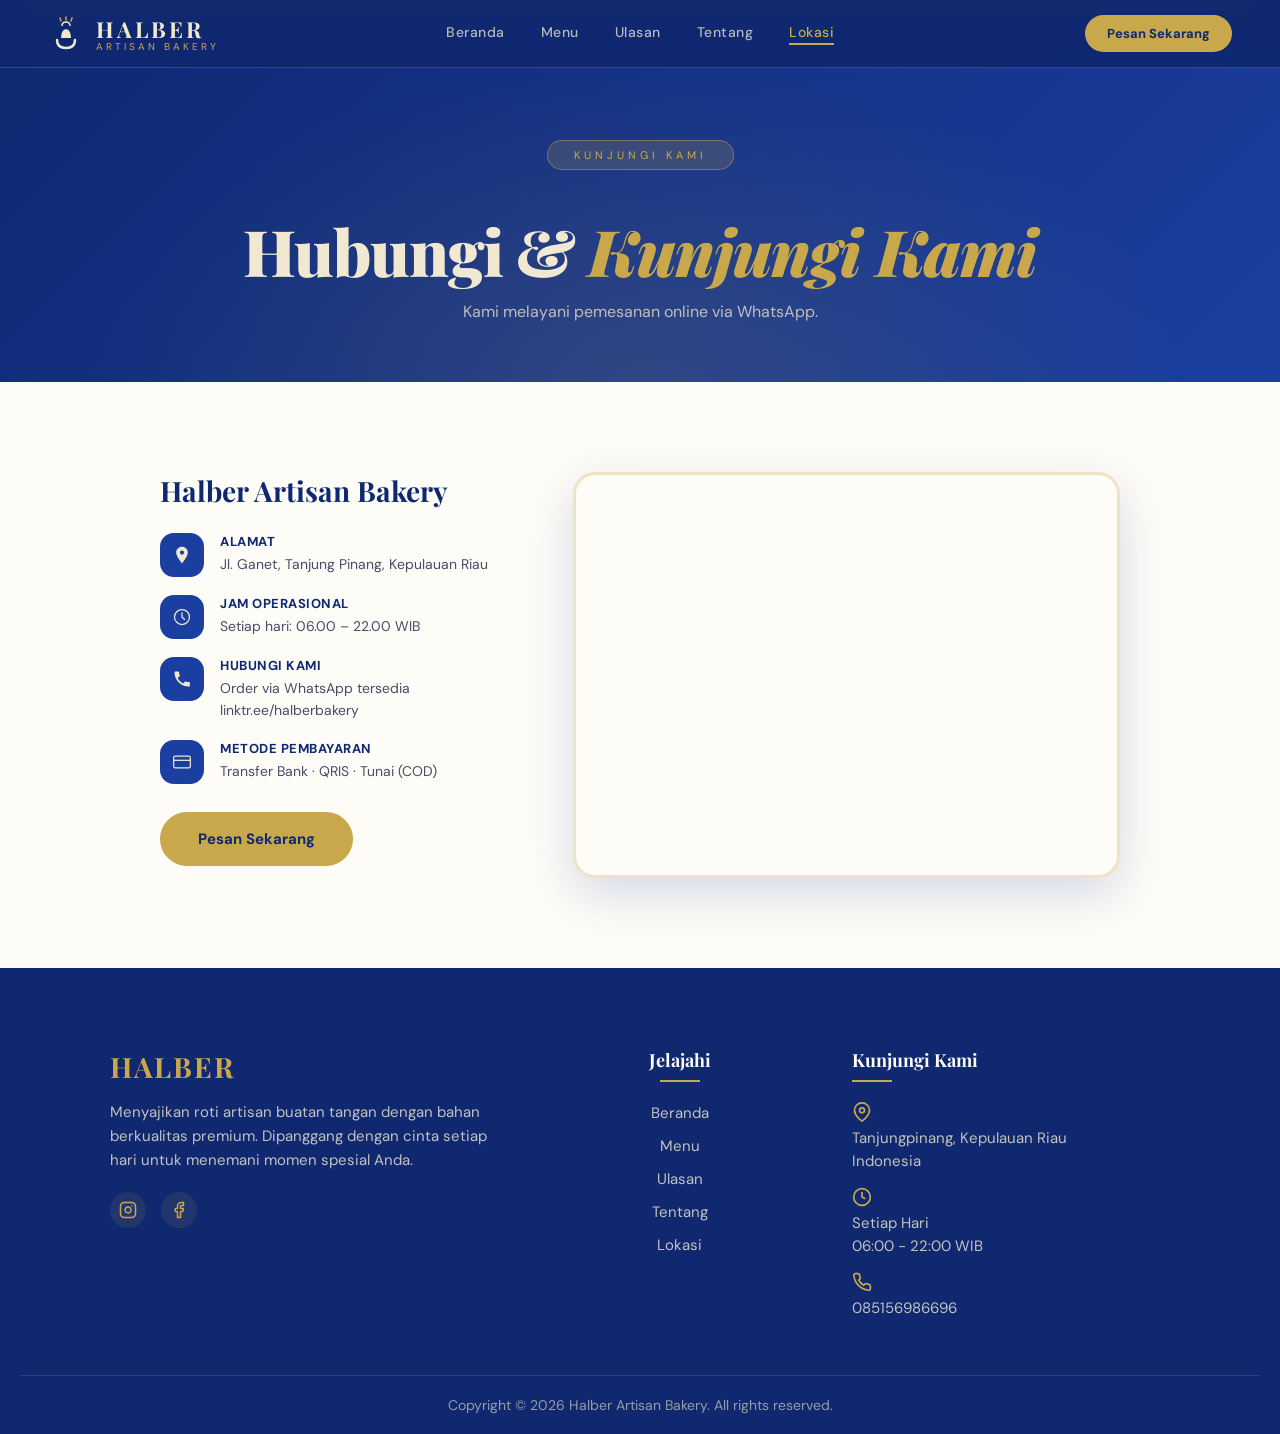
==== commit b5833c3a: "update file and folder" ====
--- a/halber-bakery/frontend/lokasi.html
+++ b/halber-bakery/frontend/lokasi.html
@@ -34,10 +34,14 @@
     <a href="tentang.html">Tentang</a>
     <a href="lokasi.html" class="active">Lokasi</a>
   </div>
-  <a href="menu.html" class="nav-order-btn">Pesan Sekarang</a>
-  <button class="hamburger" id="hamburger" onclick="toggleMobileMenu()">
-    <span></span><span></span><span></span>
-  </button>
+
+    <div style="display: flex; align-items: center; gap: 15px; margin-left: auto;">
+    <a href="menu.html" class="nav-order-btn" style="margin-left: 0;">Pesan Sekarang</a>
+    
+    <button class="hamburger" id="hamburger" onclick="toggleMobileMenu()">
+      <span></span><span></span><span></span>
+    </button>
+  </div>
 </nav>
 
 <!-- Mobile Menu -->
@@ -130,7 +134,7 @@
                 <a href="https://www.instagram.com/halber.bakery?igsh=eXBrZzNwNzhwYWN6" aria-label="Instagram">
                     <svg viewBox="0 0 24 24" width="18" height="18" stroke="currentColor" stroke-width="2" fill="none" stroke-linecap="round" stroke-linejoin="round"><rect x="2" y="2" width="20" height="20" rx="5" ry="5"></rect><path d="M16 11.37A4 4 0 1 1 12.63 8 4 4 0 0 1 16 11.37z"></path><line x1="17.5" y1="6.5" x2="17.51" y2="6.5"></line></svg>
                 </a>
-                <a href="#" aria-label="Facebook">
+                <a href="https://www.facebook.com" target="_blank" aria-label="Facebook">
                     <svg viewBox="0 0 24 24" width="18" height="18" stroke="currentColor" stroke-width="2" fill="none" stroke-linecap="round" stroke-linejoin="round"><path d="M18 2h-3a5 5 0 0 0-5 5v3H7v4h3v8h4v-8h3l1-4h-4V7a1 1 0 0 1 1-1h3z"></path></svg>
                 </a>
             </div>
--- a/halber-bakery/frontend/style.css
+++ b/halber-bakery/frontend/style.css
@@ -917,29 +917,36 @@
   padding: 60px 20px 20px;
   font-family: 'DM Sans', sans-serif;
   margin-top: auto;
+  width: 100%; /* WAJIB agar tidak menyusut */
 }
 
 .footer-v1-container {
-  max-width: 1100px;
-  margin: 0 auto;
   display: grid;
-  grid-template-columns: 1fr 1fr 1fr;
-  gap: 48px;
-  margin-bottom: 40px;
-  align-items: start;
-  padding: 0 24px;
-}
-
+  /* Kolom 1 (Logo) 1.5 bagian, Kolom 2 (Menu) 1 bagian, Kolom 3 (Kontak) 1.2 bagian */
+  grid-template-columns: 1.5fr 1fr 1.2fr; 
+  gap: 40px; 
+  max-width: 1100px; 
+  margin: 0 auto;  /* Kunci Utama di Tengah */
+  padding: 20px 20px 40px 20px;
+}
+
+.footer-v1-col {
+  display: flex;
+  flex-direction: column;
+}
+
+/* Kolom Tautan Cepat */
 .footer-v1-col.footer-col-middle {
+  align-items: center;
   text-align: center;
-  justify-self: center;
-  width: 100%;
 }
 .footer-v1-col.footer-col-middle h4::after {
   left: 50%;
   transform: translateX(-50%);
 }
-.footer-v1-col.footer-col-middle .footer-v1-links { text-align: center; }
+.footer-v1-col.footer-col-middle .footer-v1-links { 
+  text-align: center; 
+}
 
 .footer-v1-brand .brand-name {
   font-family: 'Playfair Display', serif;
@@ -954,6 +961,7 @@
   line-height: 1.6;
   color: rgba(240, 232, 208, 0.8);
   margin-bottom: 20px;
+  max-width: 380px;
 }
 
 .footer-v1-social {
@@ -985,6 +993,7 @@
   margin-bottom: 20px;
   position: relative;
   padding-bottom: 10px;
+  width: fit-content;
 }
 .footer-v1-col h4::after {
   content: '';
@@ -1101,8 +1110,50 @@
   .about-logo-wrap { padding: 36px; }
   .page-header   { padding: 120px 24px 50px; }
 
+  /* Responsive Footer */
   .footer-v1-container {
     grid-template-columns: 1fr;
+    gap: 32px;
+    padding: 20px 20px 40px 20px;
+  }
+  .footer-v1-col.footer-col-middle {
+    align-items: flex-start;
+    text-align: left;
+  }
+  .footer-v1-col.footer-col-middle h4::after {
+    left: 0;
+    transform: none;
+  }
+  .footer-v1-col.footer-col-middle .footer-v1-links {
+    text-align: left;
+  }
+}
+
+@media (max-width: 480px) {
+  .hero-content h1 { font-size: 2.8rem; }
+  .stats-grid      { grid-template-columns: repeat(2, 1fr); gap: 12px; }
+}
+
+/* ============================================================
+   MENU PAGE — Navbar Cart Button, Slide Cart Panel
+   ============================================================ */
+@media (max-width: 768px) {
+  nav { padding: 12px 20px; }
+  .nav-links, .nav-order-btn { display: none; }
+  .hamburger { display: flex; }
+
+  .section       { padding: 60px 20px; }
+  .stats-grid    { grid-template-columns: repeat(2, 1fr); }
+  .why-grid      { grid-template-columns: 1fr; gap: 16px; }
+  .featured-grid { grid-template-columns: 1fr; }
+  .lokasi-wrapper { grid-template-columns: 1fr; gap: 28px; }
+  .about-logo-wrap { padding: 36px; }
+  .page-header   { padding: 120px 24px 50px; }
+
+  /* Responsive Footer via Flexbox */
+  .footer-v1-container {
+    flex-direction: column;
+    gap: 32px;
   }
   .footer-v1-col.footer-col-middle {
     text-align: left;
@@ -1700,6 +1751,11 @@
 
   .ulasan-form-box { padding: 24px; }
   .form-group select { font-size: 13px; width: 100%; }
+
+  .cart-icon {
+    margin-left: auto !important;
+    margin-right: 20px !important;
+  }
 }
 
 @media (hover: none) and (pointer: coarse) {
